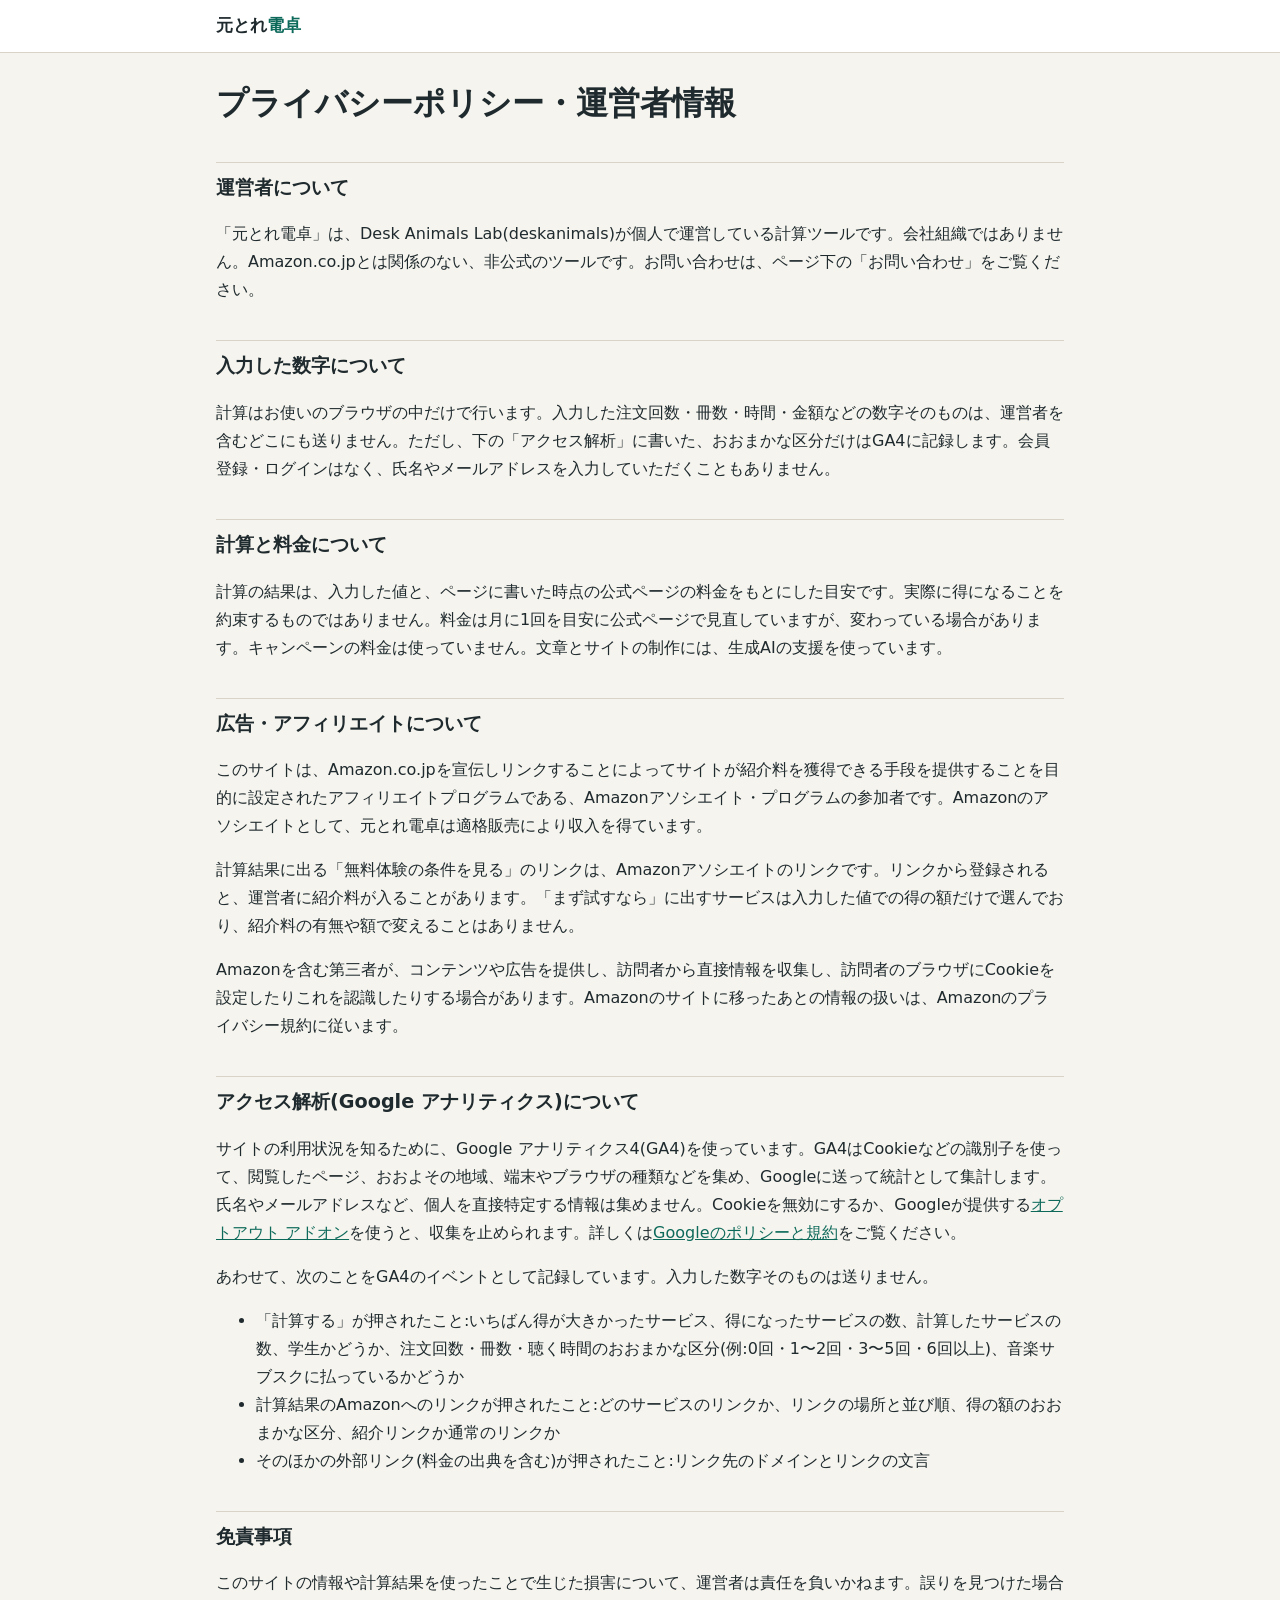
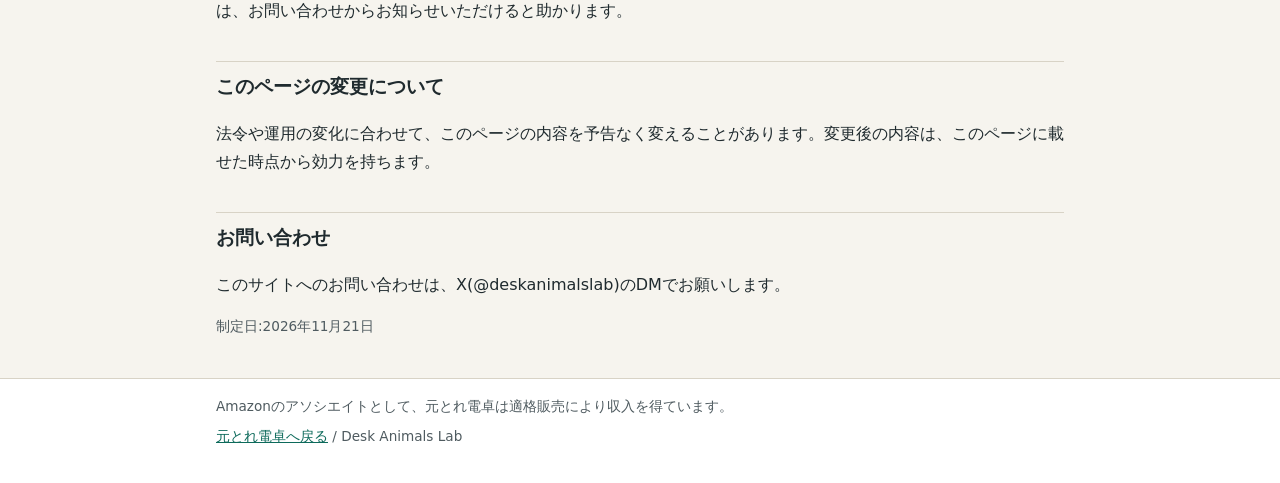
==== privacy/index.html @ 03bcca97 "元とれ電卓を公開 Co-Authored-By: Claude Opus 5.5 <noreply@anthropic.com>" ====
<!DOCTYPE html>
<html lang="ja">
<head>
<meta charset="UTF-8">
<meta name="viewport" content="width=device-width, initial-scale=1.0">
<title>プライバシーポリシー・運営者情報|元とれ電卓</title>
<meta name="description" content="元とれ電卓のプライバシーポリシー・運営者情報。入力した数字の扱い、Amazonアソシエイト、Google アナリティクスについて。">
<link rel="canonical" href="https://deskanimals114510-ai.github.io/mototore-dentaku/privacy/">
<meta name="robots" content="noindex, follow">
<meta name="theme-color" content="#0d6a5b">
<link rel="stylesheet" href="../style.css">
<script defer src="../analytics.js"></script>
</head>
<body>
<a class="skip-link" href="#main">本文へ移動</a>
<header class="site-header">
  <div class="wrap">
    <a class="site-name" href="../">元とれ<span>電卓</span></a>
  </div>
</header>
<main id="main">
<div class="wrap content">
  <h1>プライバシーポリシー・運営者情報</h1>

  <h2>運営者について</h2>
  <p>「元とれ電卓」は、Desk Animals Lab(deskanimals)が個人で運営している計算ツールです。会社組織ではありません。Amazon.co.jpとは関係のない、非公式のツールです。お問い合わせは、ページ下の「お問い合わせ」をご覧ください。</p>

  <h2>入力した数字について</h2>
  <p>計算はお使いのブラウザの中だけで行います。入力した注文回数・冊数・時間・金額などの数字そのものは、運営者を含むどこにも送りません。ただし、下の「アクセス解析」に書いた、おおまかな区分だけはGA4に記録します。会員登録・ログインはなく、氏名やメールアドレスを入力していただくこともありません。</p>

  <h2>計算と料金について</h2>
  <p>計算の結果は、入力した値と、ページに書いた時点の公式ページの料金をもとにした目安です。実際に得になることを約束するものではありません。料金は月に1回を目安に公式ページで見直していますが、変わっている場合があります。キャンペーンの料金は使っていません。文章とサイトの制作には、生成AIの支援を使っています。</p>

  <h2>広告・アフィリエイトについて</h2>
  <p>このサイトは、Amazon.co.jpを宣伝しリンクすることによってサイトが紹介料を獲得できる手段を提供することを目的に設定されたアフィリエイトプログラムである、Amazonアソシエイト・プログラムの参加者です。Amazonのアソシエイトとして、元とれ電卓は適格販売により収入を得ています。</p>
  <p>計算結果に出る「無料体験の条件を見る」のリンクは、Amazonアソシエイトのリンクです。リンクから登録されると、運営者に紹介料が入ることがあります。「まず試すなら」に出すサービスは入力した値での得の額だけで選んでおり、紹介料の有無や額で変えることはありません。</p>
  <p>Amazonを含む第三者が、コンテンツや広告を提供し、訪問者から直接情報を収集し、訪問者のブラウザにCookieを設定したりこれを認識したりする場合があります。Amazonのサイトに移ったあとの情報の扱いは、Amazonのプライバシー規約に従います。</p>

  <h2>アクセス解析(Google アナリティクス)について</h2>
  <p>サイトの利用状況を知るために、Google アナリティクス4(GA4)を使っています。GA4はCookieなどの識別子を使って、閲覧したページ、おおよその地域、端末やブラウザの種類などを集め、Googleに送って統計として集計します。氏名やメールアドレスなど、個人を直接特定する情報は集めません。Cookieを無効にするか、Googleが提供する<a href="https://tools.google.com/dlpage/gaoptout?hl=ja" target="_blank" rel="noopener">オプトアウト アドオン</a>を使うと、収集を止められます。詳しくは<a href="https://policies.google.com/technologies/partner-sites?hl=ja" target="_blank" rel="noopener">Googleのポリシーと規約</a>をご覧ください。</p>
  <p>あわせて、次のことをGA4のイベントとして記録しています。入力した数字そのものは送りません。</p>
  <ul>
    <li>「計算する」が押されたこと:いちばん得が大きかったサービス、得になったサービスの数、計算したサービスの数、学生かどうか、注文回数・冊数・聴く時間のおおまかな区分(例:0回・1〜2回・3〜5回・6回以上)、音楽サブスクに払っているかどうか</li>
    <li>計算結果のAmazonへのリンクが押されたこと:どのサービスのリンクか、リンクの場所と並び順、得の額のおおまかな区分、紹介リンクか通常のリンクか</li>
    <li>そのほかの外部リンク(料金の出典を含む)が押されたこと:リンク先のドメインとリンクの文言</li>
  </ul>

  <h2>免責事項</h2>
  <p>このサイトの情報や計算結果を使ったことで生じた損害について、運営者は責任を負いかねます。誤りを見つけた場合は、お問い合わせからお知らせいただけると助かります。</p>

  <h2>このページの変更について</h2>
  <p>法令や運用の変化に合わせて、このページの内容を予告なく変えることがあります。変更後の内容は、このページに載せた時点から効力を持ちます。</p>

  <h2>お問い合わせ</h2>
  <p>このサイトへのお問い合わせは、X(@deskanimalslab)のDMでお願いします。</p>
  <p class="asof">制定日:2026年11月21日</p>
</div>
</main>
<footer class="site-footer">
  <div class="wrap">
    <p>Amazonのアソシエイトとして、元とれ電卓は適格販売により収入を得ています。</p>
    <p><a href="../">元とれ電卓へ戻る</a> / Desk Animals Lab</p>
  </div>
</footer>
</body>
</html>
---- style.css ----
:root {
  --bg: #f6f4ee;
  --surface: #ffffff;
  --ink: #1f2a2e;
  --muted: #4f5b60;
  --line: #d8d3c6;
  --accent: #0d6a5b;
  --accent-ink: #ffffff;
  --gain: #0b6b3a;
  --gain-bg: #e7f3ec;
  --loss: #9a3324;
  --loss-bg: #f8e9e5;
  --focus: #b4540a;
  --radius: 10px;
}
* { box-sizing: border-box; }
[hidden] { display: none !important; }
.note { display: block; font-size: 0.82rem; color: var(--muted); font-weight: 400; }
html { -webkit-text-size-adjust: 100%; }
body {
  margin: 0;
  background: var(--bg);
  color: var(--ink);
  font-family: system-ui, -apple-system, "Hiragino Sans", "Hiragino Kaku Gothic ProN", "Yu Gothic UI", "Meiryo", sans-serif;
  font-size: 16px;
  line-height: 1.75;
}
a { color: var(--accent); }
:focus-visible { outline: 3px solid var(--focus); outline-offset: 2px; }
.wrap { max-width: 880px; margin: 0 auto; padding: 0 16px; }
.skip-link { position: absolute; left: -999px; top: 0; background: var(--surface); padding: 8px 12px; z-index: 10; }
.skip-link:focus { left: 8px; top: 8px; }
.vh { position: absolute; width: 1px; height: 1px; overflow: hidden; clip: rect(0 0 0 0); white-space: nowrap; }

.site-header { border-bottom: 1px solid var(--line); background: var(--surface); }
.site-header .wrap { display: flex; align-items: center; justify-content: space-between; min-height: 52px; }
.site-name { font-weight: 700; text-decoration: none; color: var(--ink); font-size: 1.05rem; }
.site-name span { color: var(--accent); }

.pr-bar { background: #fff8e6; border-bottom: 1px solid #ecdcb0; font-size: 0.85rem; }
.pr-bar p { margin: 0; padding: 6px 0; }
.pr-tag { display: inline-block; font-size: 0.72rem; font-weight: 700; border: 1px solid currentColor; border-radius: 4px; padding: 0 5px; margin-right: 6px; line-height: 1.5; vertical-align: 1px; }

h1 { font-size: 1.6rem; line-height: 1.4; margin: 28px 0 8px; }
.lead { color: var(--muted); margin: 0 0 6px; }
.unofficial { font-size: 0.85rem; color: var(--muted); margin: 0 0 20px; }

.panel { background: var(--surface); border: 1px solid var(--line); border-radius: var(--radius); padding: 18px 16px; margin: 0 0 16px; }
.panel h2 { font-size: 1.1rem; margin: 0 0 4px; }
.panel .hint { font-size: 0.85rem; color: var(--muted); margin: 0 0 12px; }
fieldset { border: 0; margin: 0; padding: 0; min-width: 0; }
legend { padding: 0; }

.field { margin: 0 0 14px; }
.field > label, .field .label { display: block; font-weight: 700; margin-bottom: 4px; }
.field .note { display: block; font-size: 0.82rem; color: var(--muted); font-weight: 400; }
.input-row { display: flex; align-items: center; gap: 6px; flex-wrap: wrap; }
.input-row input[type="number"] {
  width: 7.5em; font: inherit; padding: 8px 10px; border: 1px solid #8a8f88; border-radius: 8px; background: #fff; color: var(--ink);
}
.unit { color: var(--muted); }
.quick { display: flex; gap: 6px; flex-wrap: wrap; }
.quick button {
  font: inherit; font-size: 0.85rem; min-height: 44px; min-width: 44px; padding: 4px 12px;
  border: 1px solid #8a8f88; background: var(--surface); color: var(--ink); border-radius: 22px; cursor: pointer;
}
.quick button:hover { border-color: var(--accent); }
.check { display: flex; align-items: center; gap: 8px; margin: 0 0 4px; font-weight: 400; min-height: 44px; }
.check input { width: 20px; height: 20px; margin: 0; flex: none; }
.checks { display: grid; gap: 2px 16px; grid-template-columns: 1fr; }

details.more { margin-top: 4px; }
details.more summary { cursor: pointer; font-weight: 700; padding: 10px 0; min-height: 44px; }
details.more[open] summary { margin-bottom: 8px; }
legend.label { font-weight: 700; margin-bottom: 2px; }
.fee-grid { display: grid; gap: 10px 16px; grid-template-columns: 1fr; margin-top: 10px; }
.fee-grid .field { margin: 0; }

.actions { display: flex; gap: 10px; flex-wrap: wrap; margin: 4px 0 24px; }
.btn-calc {
  font: inherit; font-weight: 700; font-size: 1.05rem; padding: 12px 28px; min-height: 48px;
  background: var(--accent); color: var(--accent-ink); border: 0; border-radius: 24px; cursor: pointer;
}
.btn-reset { font: inherit; padding: 10px 18px; min-height: 48px; background: transparent; border: 1px solid #8a8f88; border-radius: 24px; color: var(--ink); cursor: pointer; }

#result { scroll-margin-top: 12px; }
#summary { font-weight: 700; font-size: 1.05rem; margin: 0 0 12px; }
#summary:focus { outline: none; }
#top-pick { border: 2px solid var(--accent); }
#top-pick h3 { margin: 0 0 2px; font-size: 1.1rem; }
.top-net { font-size: 1.4rem; font-weight: 700; color: var(--gain); margin: 0 0 10px; }
.btn-trial {
  display: inline-block; text-decoration: none; font-weight: 700; padding: 10px 18px; min-height: 44px;
  background: var(--accent); color: var(--accent-ink); border-radius: 22px;
}
.btn-trial .pr-tag { border-color: var(--accent-ink); }
.trial-note { font-size: 0.82rem; color: var(--muted); margin: 10px 0 0; }

#cards { list-style: none; margin: 0 0 12px; padding: 0; display: grid; gap: 10px; grid-template-columns: 1fr; }
.card { background: var(--surface); border: 1px solid var(--line); border-left-width: 6px; border-radius: var(--radius); padding: 12px 14px; }
.card.is-gain { border-left-color: var(--gain); }
.card.is-loss { border-left-color: var(--loss); }
.card.is-even { border-left-color: var(--line); }
.card-head { display: flex; justify-content: space-between; align-items: baseline; gap: 8px; flex-wrap: wrap; }
.card h4 { margin: 0; font-size: 1rem; }
.card-net { margin: 0; font-weight: 700; font-size: 1.1rem; }
.is-gain .card-net { color: var(--gain); }
.is-loss .card-net { color: var(--loss); }
.mark { font-size: 0.8em; margin-right: 4px; }
.small { font-size: 0.86rem; color: var(--muted); margin: 6px 0 0; }
.small.even { color: var(--ink); }
.link-trial { display: inline-block; margin-top: 8px; font-weight: 700; padding: 6px 0; min-height: 44px; }
.quick-answers { background: var(--surface); border: 1px solid var(--line); border-radius: var(--radius); padding: 14px 16px; margin: 0 0 20px; }
.quick-answers h2 { font-size: 1rem; margin: 0 0 6px; }
.quick-answers ul { margin: 0; padding-left: 1.2em; font-size: 0.92rem; }
.quick-answers li { margin-bottom: 4px; }
#adjusted { margin: 0 0 12px; }
.premise { font-size: 0.85rem; color: var(--muted); }
.premise li { margin-bottom: 4px; }

.content h2 { font-size: 1.2rem; margin: 36px 0 8px; padding-top: 8px; border-top: 1px solid var(--line); }
.content h3 { font-size: 1.02rem; margin: 20px 0 6px; }
.content table { border-collapse: collapse; width: 100%; font-size: 0.92rem; background: var(--surface); }
.content th, .content td { border: 1px solid var(--line); padding: 6px 8px; text-align: left; vertical-align: top; }
.content th { background: #efece3; }
.table-scroll { overflow-x: auto; }
.asof { font-size: 0.85rem; color: var(--muted); }

.site-footer { margin-top: 40px; border-top: 1px solid var(--line); background: var(--surface); font-size: 0.85rem; color: var(--muted); }
.site-footer .wrap { padding-top: 16px; padding-bottom: 28px; }
.site-footer p { margin: 0 0 6px; }

@media (min-width: 720px) {
  h1 { font-size: 2rem; }
  .checks { grid-template-columns: 1fr 1fr; }
  .fee-grid { grid-template-columns: 1fr 1fr; }
  #cards { grid-template-columns: 1fr 1fr; }
}
@media (prefers-reduced-motion: reduce) { html { scroll-behavior: auto; } }

.field > label.check { display: flex; font-weight: 400; margin-bottom: 0; }
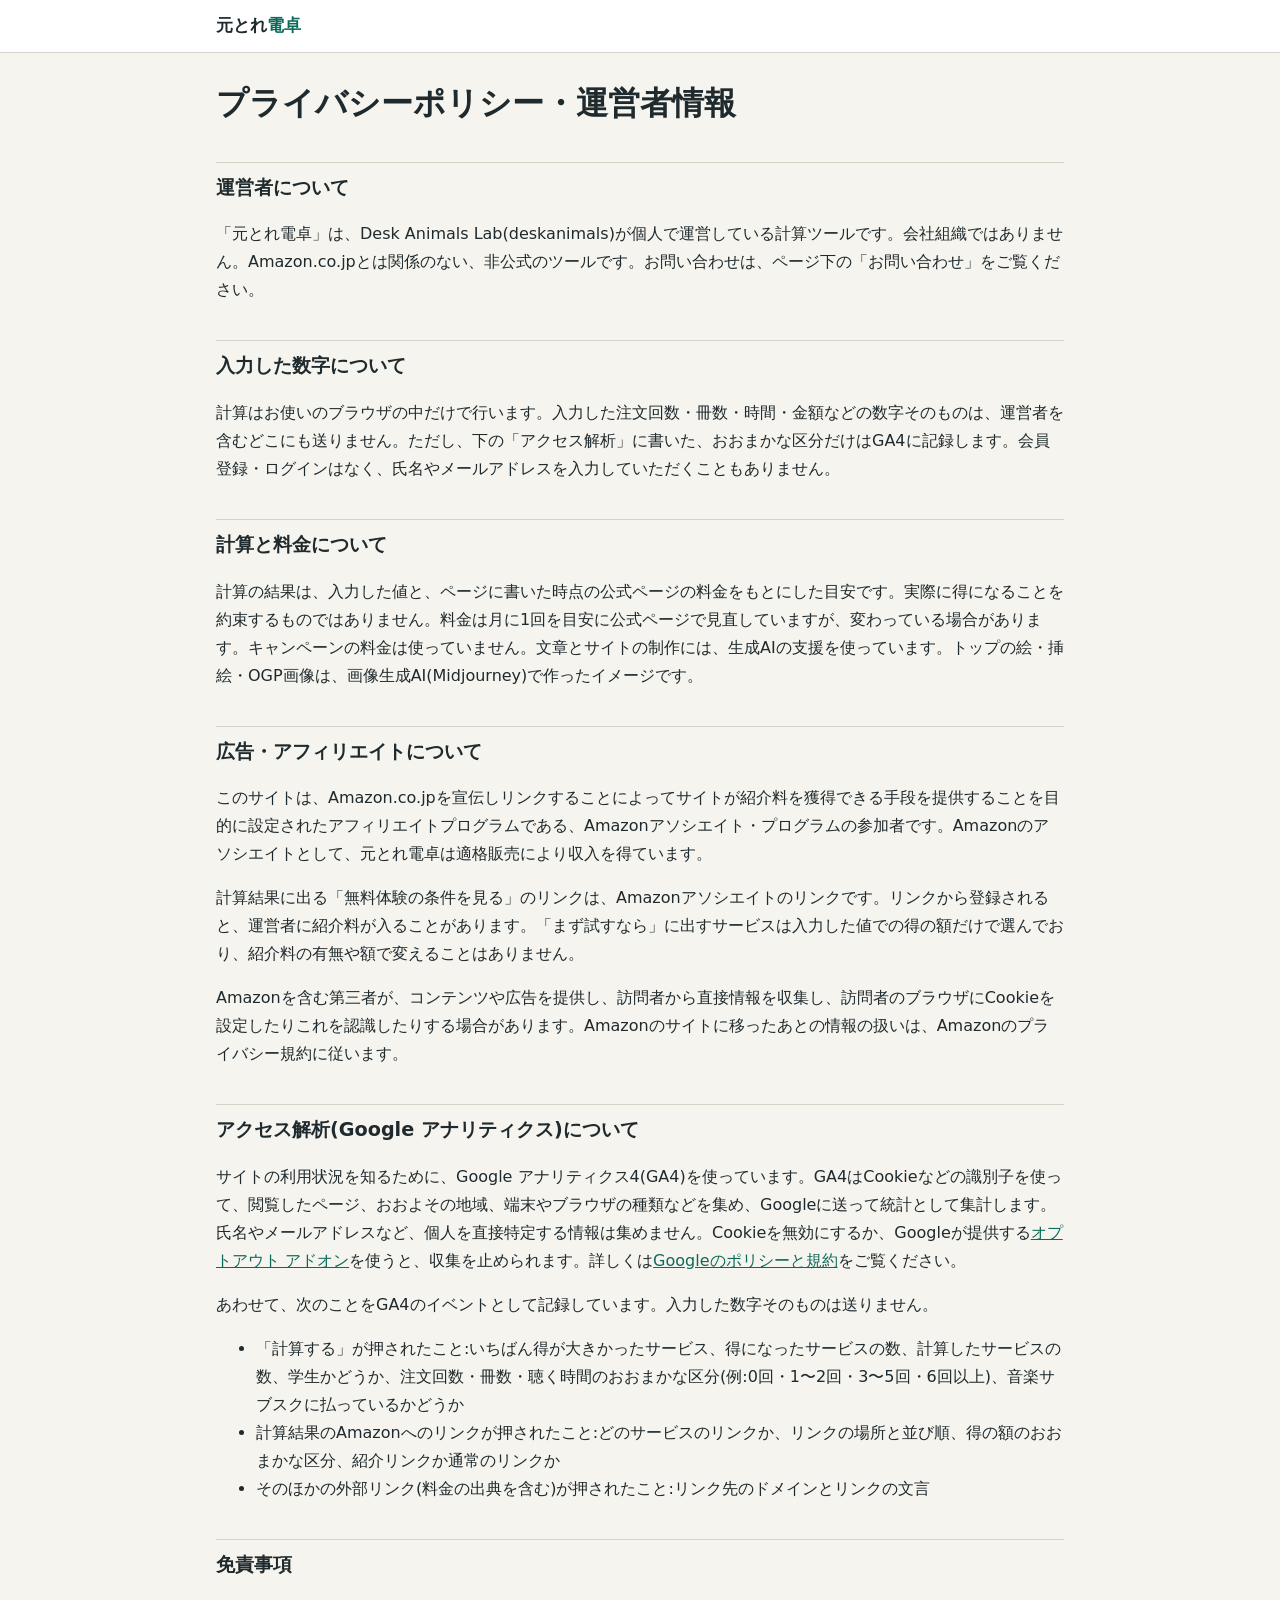
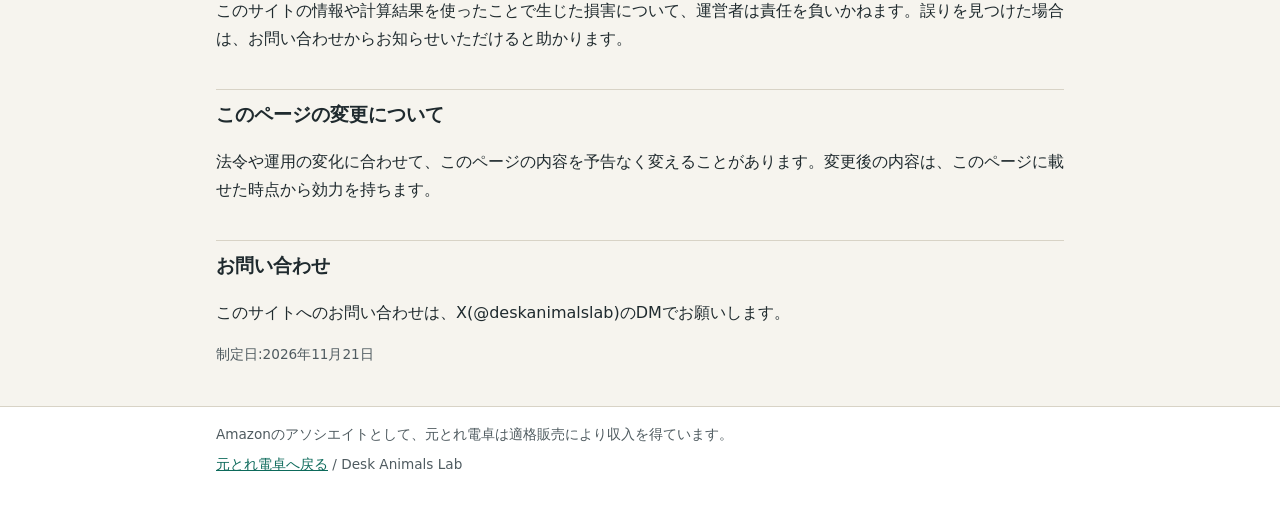
==== commit 862bf3a8: "絵と図を追加(MJの挿絵・損益分岐の図・結果の得損グラフ) Co-Authored-By: Claude Opus 5.5 <noreply@anthropic.com>" ====
--- a/privacy/index.html
+++ b/privacy/index.html
@@ -29,7 +29,7 @@
   <p>計算はお使いのブラウザの中だけで行います。入力した注文回数・冊数・時間・金額などの数字そのものは、運営者を含むどこにも送りません。ただし、下の「アクセス解析」に書いた、おおまかな区分だけはGA4に記録します。会員登録・ログインはなく、氏名やメールアドレスを入力していただくこともありません。</p>
 
   <h2>計算と料金について</h2>
-  <p>計算の結果は、入力した値と、ページに書いた時点の公式ページの料金をもとにした目安です。実際に得になることを約束するものではありません。料金は月に1回を目安に公式ページで見直していますが、変わっている場合があります。キャンペーンの料金は使っていません。文章とサイトの制作には、生成AIの支援を使っています。</p>
+  <p>計算の結果は、入力した値と、ページに書いた時点の公式ページの料金をもとにした目安です。実際に得になることを約束するものではありません。料金は月に1回を目安に公式ページで見直していますが、変わっている場合があります。キャンペーンの料金は使っていません。文章とサイトの制作には、生成AIの支援を使っています。トップの絵・挿絵・OGP画像は、画像生成AI(Midjourney)で作ったイメージです。</p>
 
   <h2>広告・アフィリエイトについて</h2>
   <p>このサイトは、Amazon.co.jpを宣伝しリンクすることによってサイトが紹介料を獲得できる手段を提供することを目的に設定されたアフィリエイトプログラムである、Amazonアソシエイト・プログラムの参加者です。Amazonのアソシエイトとして、元とれ電卓は適格販売により収入を得ています。</p>
--- a/style.css
+++ b/style.css
@@ -22,7 +22,7 @@
   background: var(--bg);
   color: var(--ink);
   font-family: system-ui, -apple-system, "Hiragino Sans", "Hiragino Kaku Gothic ProN", "Yu Gothic UI", "Meiryo", sans-serif;
-  font-size: 16px;
+  font-size: 100%;
   line-height: 1.75;
 }
 a { color: var(--accent); }
@@ -139,3 +139,78 @@
 @media (prefers-reduced-motion: reduce) { html { scroll-behavior: auto; } }
 
 .field > label.check { display: flex; font-weight: 400; margin-bottom: 0; }
+
+/* 絵(MJ) */
+.hero-art { margin: 0 0 20px; }
+.hero-art img { display: block; width: 100%; height: auto; aspect-ratio: 1200 / 672; object-fit: cover; border-radius: var(--radius); }
+.spot { float: right; width: 38%; max-width: 240px; margin: 0 0 8px 14px; }
+.spot img { display: block; width: 100%; height: auto; aspect-ratio: 4 / 3; object-fit: cover; border-radius: var(--radius); }
+.content h2 { clear: both; }
+.panel-head { display: flex; align-items: center; gap: 10px; margin: 0 0 4px; }
+.panel-head img { width: 56px; height: 42px; object-fit: cover; border-radius: 8px; flex: none; }
+.panel-head h2 { margin: 0; }
+
+/* 本文の棒グラフ */
+.chart { margin: 14px 0 18px; padding: 14px 14px 10px; background: var(--surface); border: 1px solid var(--line); border-radius: var(--radius); }
+.chart-title { font-weight: 700; margin: 0 0 6px; }
+.clegend { list-style: none; margin: 0 0 8px; padding: 0; display: flex; flex-wrap: wrap; gap: 4px 16px; font-size: 0.85rem; color: var(--muted); }
+.clegend li { display: flex; align-items: center; gap: 6px; }
+.swatch { width: 12px; height: 12px; border-radius: 3px; display: inline-block; }
+.carea { position: relative; height: 170px; border-bottom: 1px solid #c9c4b6; margin-top: 18px; }
+.ccols { position: absolute; inset: 0; display: flex; justify-content: space-around; align-items: flex-end; }
+.cgroup { display: flex; align-items: flex-end; gap: 2px; height: 100%; }
+.cbar-col { display: flex; flex-direction: column; justify-content: flex-end; align-items: center; height: 100%; width: 24px; }
+.cbar { width: 100%; border-radius: 4px 4px 0 0; }
+.cbar-val { font-size: 0.72rem; color: var(--muted); white-space: nowrap; margin-bottom: 2px; }
+.s-a { background: #00806a; }
+.s-b { background: #1a7fb0; }
+.s-c { background: #d0553a; }
+.cline { position: absolute; left: 0; right: 0; border-top: 2px dashed var(--ink); z-index: 1; }
+.cline-label { position: absolute; right: 0; top: -1.45em; font-size: 0.75rem; color: var(--ink); background: var(--surface); padding: 0 4px; }
+.cxlabels { display: flex; justify-content: space-around; font-size: 0.8rem; color: var(--muted); margin-top: 4px; text-align: center; }
+.cunit { font-size: 0.78rem; color: var(--muted); text-align: center; margin: 2px 0 0; }
+.chart figcaption { font-size: 0.85rem; color: var(--muted); margin-top: 8px; }
+
+/* 結果の得損の棒 */
+#result-chart { background: var(--surface); border: 1px solid var(--line); border-radius: var(--radius); padding: 12px 14px; margin: 0 0 12px; }
+.rc-row { display: grid; grid-template-columns: 7.5em 1fr 7.5em; align-items: center; gap: 8px; min-height: 30px; font-size: 0.88rem; }
+.rc-name { overflow-wrap: anywhere; }
+.rc-track { position: relative; height: 14px; }
+.rc-track::before { content: ""; position: absolute; left: var(--zero, 50%); top: -6px; bottom: -6px; border-left: 1px solid #8a8f88; }
+.rc-bar { position: absolute; top: 0; height: 100%; }
+.rc-bar.is-gain { left: var(--zero, 50%); background: #00806a; border-radius: 0 4px 4px 0; }
+.rc-bar.is-loss { right: calc(100% - var(--zero, 50%)); background: #d0553a; border-radius: 4px 0 0 4px; }
+.rc-val { font-weight: 700; text-align: right; white-space: nowrap; }
+@media (max-width: 420px) {
+  .spot { float: none; width: 100%; max-width: none; margin: 0 0 10px; }
+  .rc-row { grid-template-columns: 6em 1fr 6.8em; font-size: 0.8rem; }
+}
+.intro { display: grid; gap: 4px 28px; grid-template-columns: 1fr; align-items: center; margin-bottom: 20px; }
+.intro .hero-art { margin: 8px 0 0; }
+@media (min-width: 720px) {
+  .intro { grid-template-columns: 1.05fr 1fr; }
+  .intro .hero-art { margin: 28px 0 0; }
+}
+.has-lines .carea, .has-lines .cxlabels, .has-lines .cunit { margin-right: 7.2em; }
+.cline-label { left: 100%; right: auto; top: -0.75em; margin-left: 6px; width: 7em; white-space: normal; line-height: 1.25; padding: 0; background: none; }
+#top-pick::after { content: ""; display: block; clear: both; }
+.top-art { float: right; width: 34%; max-width: 200px; height: auto; aspect-ratio: 4 / 3; object-fit: cover; border-radius: 8px; margin: 0 0 8px 12px; }
+@media (max-width: 420px) { .top-art { width: 40%; } }
+.cline-label { white-space: nowrap; top: -1.35em; }
+.cline + .cline .cline-label { top: 0.2em; }
+.cbar-val { position: relative; z-index: 2; background: var(--surface); padding: 0 2px; border-radius: 3px; }
+@media (max-width: 420px) {
+  .spot { float: right; width: 42%; margin: 4px 0 6px 12px; }
+}
+
+/* 5名レビュー後の調整(2026-11-21) */
+.chart { max-width: 600px; }
+.cbar-col { width: clamp(24px, 8vw, 48px); }
+.cbar-val { font-size: 0.8rem; }
+.rc-head { display: flex; justify-content: space-between; font-size: 0.8rem; color: var(--muted); margin: 0 0 6px; }
+.rc-row { grid-template-columns: minmax(5.5em, auto) minmax(4em, 1fr) auto; }
+@media (max-width: 719px) {
+  .intro .hero-art img { aspect-ratio: 16 / 6; max-height: 140px; }
+  .spot { float: none; width: 100%; max-width: none; margin: 0 0 10px; }
+  .spot img { aspect-ratio: 16 / 7; max-height: 160px; }
+}
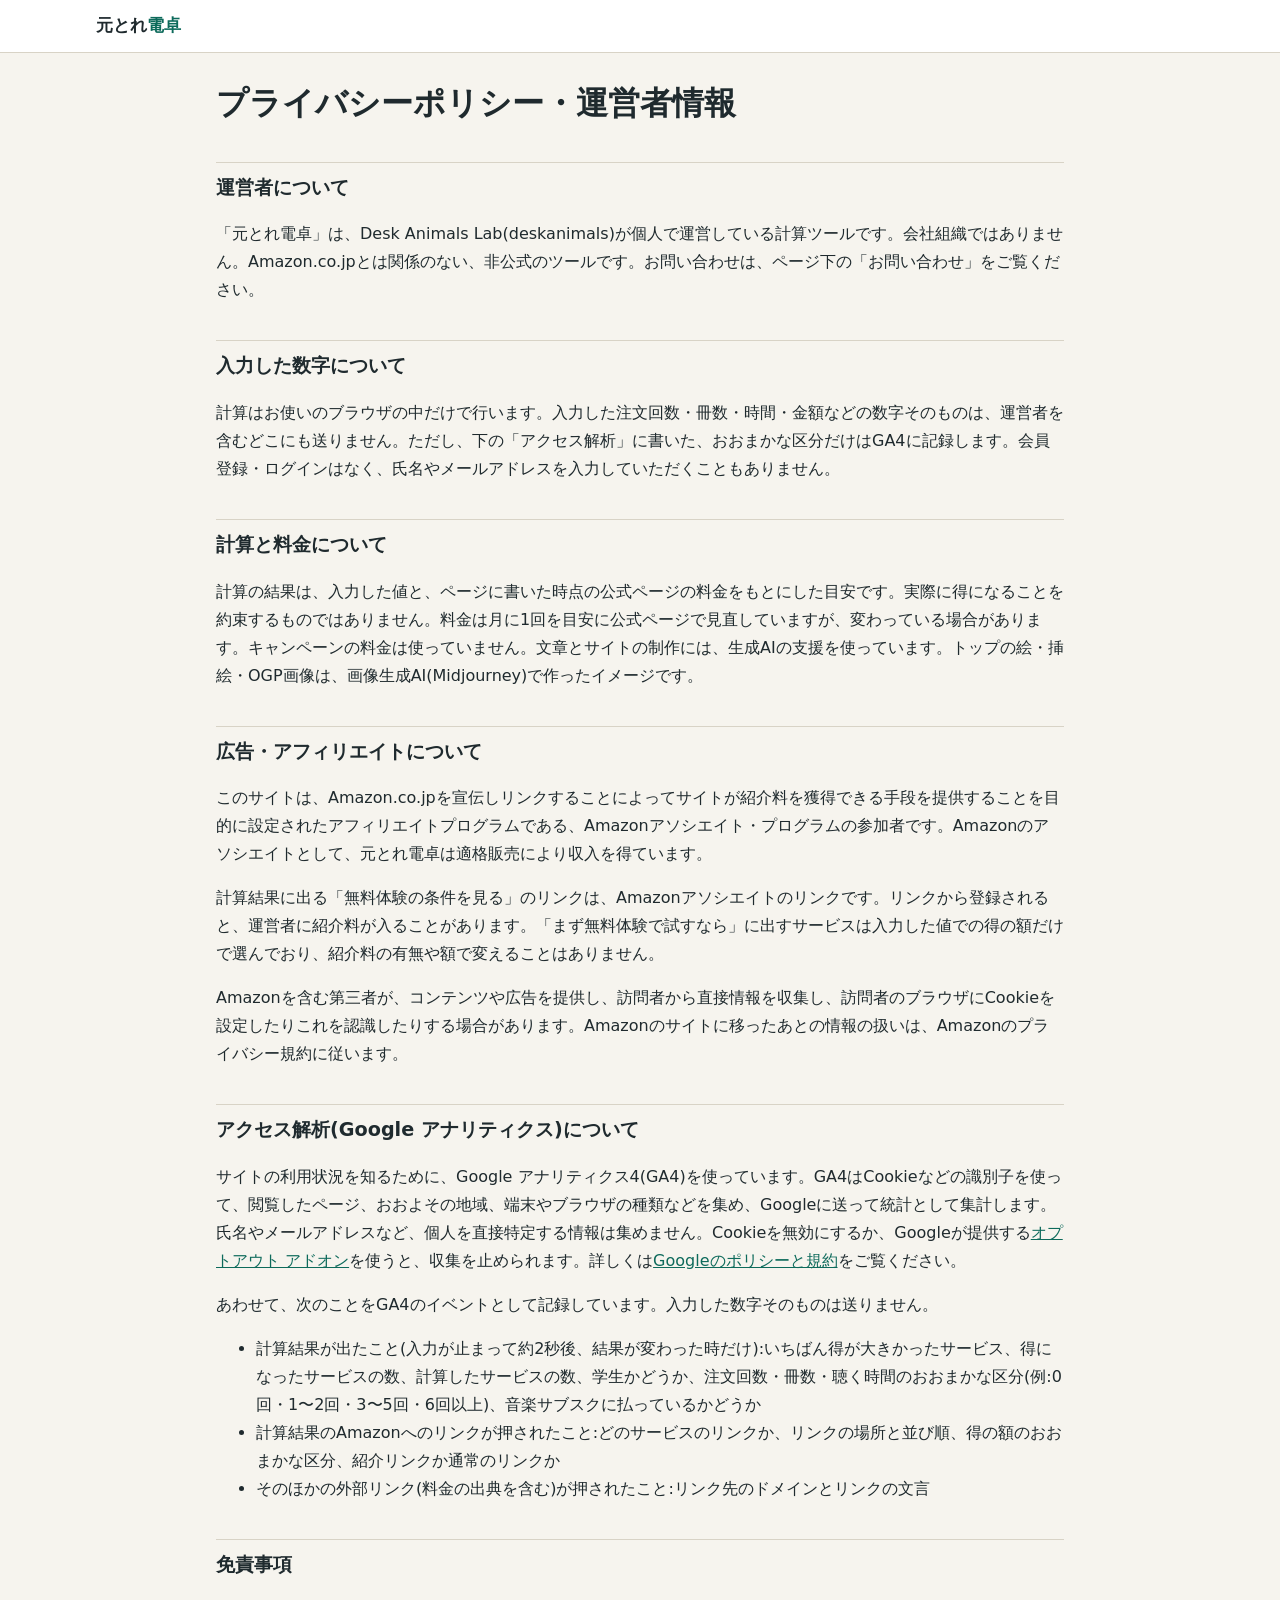
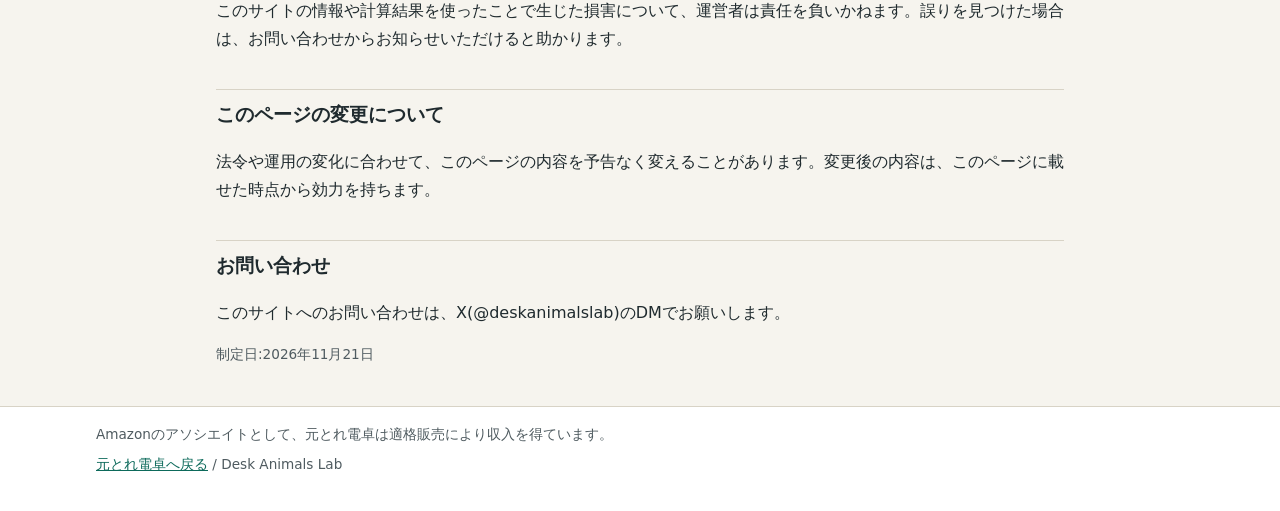
==== commit 56d43c9f: "UIを直感的に: 選ぶ→答える→すぐ結果、−/+、スマホの帯、PCの2列 Co-Authored-By: Claude Opus 5.5 <noreply@anthropic.com>" ====
--- a/privacy/index.html
+++ b/privacy/index.html
@@ -33,14 +33,14 @@
 
   <h2>広告・アフィリエイトについて</h2>
   <p>このサイトは、Amazon.co.jpを宣伝しリンクすることによってサイトが紹介料を獲得できる手段を提供することを目的に設定されたアフィリエイトプログラムである、Amazonアソシエイト・プログラムの参加者です。Amazonのアソシエイトとして、元とれ電卓は適格販売により収入を得ています。</p>
-  <p>計算結果に出る「無料体験の条件を見る」のリンクは、Amazonアソシエイトのリンクです。リンクから登録されると、運営者に紹介料が入ることがあります。「まず試すなら」に出すサービスは入力した値での得の額だけで選んでおり、紹介料の有無や額で変えることはありません。</p>
+  <p>計算結果に出る「無料体験の条件を見る」のリンクは、Amazonアソシエイトのリンクです。リンクから登録されると、運営者に紹介料が入ることがあります。「まず無料体験で試すなら」に出すサービスは入力した値での得の額だけで選んでおり、紹介料の有無や額で変えることはありません。</p>
   <p>Amazonを含む第三者が、コンテンツや広告を提供し、訪問者から直接情報を収集し、訪問者のブラウザにCookieを設定したりこれを認識したりする場合があります。Amazonのサイトに移ったあとの情報の扱いは、Amazonのプライバシー規約に従います。</p>
 
   <h2>アクセス解析(Google アナリティクス)について</h2>
   <p>サイトの利用状況を知るために、Google アナリティクス4(GA4)を使っています。GA4はCookieなどの識別子を使って、閲覧したページ、おおよその地域、端末やブラウザの種類などを集め、Googleに送って統計として集計します。氏名やメールアドレスなど、個人を直接特定する情報は集めません。Cookieを無効にするか、Googleが提供する<a href="https://tools.google.com/dlpage/gaoptout?hl=ja" target="_blank" rel="noopener">オプトアウト アドオン</a>を使うと、収集を止められます。詳しくは<a href="https://policies.google.com/technologies/partner-sites?hl=ja" target="_blank" rel="noopener">Googleのポリシーと規約</a>をご覧ください。</p>
   <p>あわせて、次のことをGA4のイベントとして記録しています。入力した数字そのものは送りません。</p>
   <ul>
-    <li>「計算する」が押されたこと:いちばん得が大きかったサービス、得になったサービスの数、計算したサービスの数、学生かどうか、注文回数・冊数・聴く時間のおおまかな区分(例:0回・1〜2回・3〜5回・6回以上)、音楽サブスクに払っているかどうか</li>
+    <li>計算結果が出たこと(入力が止まって約2秒後、結果が変わった時だけ):いちばん得が大きかったサービス、得になったサービスの数、計算したサービスの数、学生かどうか、注文回数・冊数・聴く時間のおおまかな区分(例:0回・1〜2回・3〜5回・6回以上)、音楽サブスクに払っているかどうか</li>
     <li>計算結果のAmazonへのリンクが押されたこと:どのサービスのリンクか、リンクの場所と並び順、得の額のおおまかな区分、紹介リンクか通常のリンクか</li>
     <li>そのほかの外部リンク(料金の出典を含む)が押されたこと:リンク先のドメインとリンクの文言</li>
   </ul>
--- a/style.css
+++ b/style.css
@@ -214,3 +214,71 @@
   .spot { float: none; width: 100%; max-width: none; margin: 0 0 10px; }
   .spot img { aspect-ratio: 16 / 7; max-height: 160px; }
 }
+
+/* 直感的なUI(2026-11-21): 選ぶ→答える→すぐ結果 */
+.step-no { display: inline-flex; align-items: center; justify-content: center; width: 1.7em; height: 1.7em; margin-right: 8px; border-radius: 50%; background: var(--accent); color: var(--accent-ink); font-size: 0.85em; font-weight: 700; vertical-align: 0.1em; }
+.step-panel h2, #result-h { font-size: 1.15rem; }
+#result-h { margin: 8px 0 10px; }
+.tiles { display: grid; grid-template-columns: repeat(2, 1fr); gap: 10px; margin: 6px 0 14px; }
+.tile { position: relative; display: flex; flex-direction: column; align-items: center; gap: 2px; padding: 8px 8px 10px; border: 2px solid var(--line); border-radius: 14px; background: var(--surface); cursor: pointer; text-align: center; transition: border-color .15s, box-shadow .15s, transform .15s; }
+.tile input { position: absolute; opacity: 0; width: 1px; height: 1px; }
+.tile img { width: 100%; height: auto; aspect-ratio: 4 / 3; object-fit: cover; border-radius: 10px; opacity: .78; transition: opacity .15s; }
+.tile-name { font-weight: 700; font-size: 1.05rem; margin-top: 4px; }
+.tile-sub { font-size: 0.8rem; color: var(--muted); }
+.tile::after { content: ""; position: absolute; top: 12px; right: 12px; width: 26px; height: 26px; border-radius: 50%; border: 2px solid #8a8f88; background: var(--surface); }
+.tile.is-on { border-color: var(--accent); box-shadow: 0 0 0 2px var(--accent) inset; }
+.tile.is-on img { opacity: 1; }
+.tile.is-on::after { content: "✓"; color: var(--accent-ink); background: var(--accent); border-color: var(--accent); display: flex; align-items: center; justify-content: center; font-weight: 700; font-size: 15px; }
+.tile:has(input:focus-visible) { outline: 3px solid var(--focus); outline-offset: 2px; }
+.tile:hover { border-color: var(--accent); }
+@media (prefers-reduced-motion: no-preference) { .tile:active { transform: scale(.98); } }
+
+.chip { display: inline-flex; align-items: center; gap: 8px; min-height: 44px; padding: 6px 14px; margin: 4px 6px 4px 0; border: 1px solid #8a8f88; border-radius: 22px; background: var(--surface); cursor: pointer; font-size: 0.9rem; font-weight: 400; }
+.chip input { width: 18px; height: 18px; margin: 0; flex: none; accent-color: var(--accent); }
+.chip:has(input:checked) { background: #e3f1ed; border-color: var(--accent); }
+.status-chips { margin-top: 12px; padding-top: 10px; border-top: 1px dashed var(--line); }
+.status-chips .chip { font-size: 0.85rem; }
+
+.step-guide { color: var(--muted); margin: 0 0 16px; padding: 14px 16px; border: 2px dashed var(--line); border-radius: var(--radius); }
+.q-panel h2 { display: flex; align-items: center; gap: 10px; }
+.q-icon { width: 48px; height: 36px; object-fit: cover; border-radius: 8px; flex: none; }
+@media (prefers-reduced-motion: no-preference) { .q-panel { animation: q-in .2s ease-out; } @keyframes q-in { from { opacity: 0; transform: translateY(6px); } to { opacity: 1; transform: none; } } }
+
+.stepper { display: flex; align-items: center; gap: 6px; }
+.stepper input[type="number"] { width: 5.5em; text-align: center; font: inherit; font-size: 1.15rem; font-weight: 700; padding: 8px 6px; border: 1px solid #8a8f88; border-radius: 10px; background: #fff; color: var(--ink); -moz-appearance: textfield; }
+.stepper input::-webkit-outer-spin-button, .stepper input::-webkit-inner-spin-button { -webkit-appearance: none; margin: 0; }
+.step { min-width: 48px; height: 48px; padding: 0 8px; border: 1px solid #8a8f88; border-radius: 12px; background: var(--surface); color: var(--ink); font: inherit; font-size: 1.2rem; font-weight: 700; cursor: pointer; }
+.step:hover { border-color: var(--accent); background: #e3f1ed; }
+
+.sticky-result { position: fixed; left: 0; right: 0; bottom: 0; z-index: 20; padding: 8px 12px calc(8px + env(safe-area-inset-bottom)); background: rgba(246,244,238,.96); border-top: 1px solid var(--line); }
+.sticky-result a { display: flex; justify-content: space-between; align-items: center; gap: 10px; max-width: 880px; margin: 0 auto; min-height: 48px; padding: 8px 16px; border-radius: 24px; background: var(--accent); color: var(--accent-ink); text-decoration: none; font-weight: 700; }
+.sticky-go { flex: none; font-size: 0.9rem; }
+@media (min-width: 1000px) { .sticky-result { display: none; } }
+body { padding-bottom: 72px; }
+@media (max-width: 999px) { html { scroll-padding-bottom: 96px; } }
+@media (min-width: 1000px) { body { padding-bottom: 0; } }
+@media (min-width: 720px) { .tiles { grid-template-columns: repeat(4, 1fr); } }
+@media (min-width: 1000px) {
+  .wrap { max-width: 1120px; }
+  .calc-layout { display: grid; grid-template-columns: minmax(0, 1fr) 400px; gap: 24px; align-items: start; }
+  .calc-layout #result { position: sticky; top: 12px; }
+  #go-result { display: none; }
+  .calc-layout .top-art { width: 30%; }
+  .content, .quick-answers, .intro { max-width: 880px; }
+}
+
+/* 5名レビュー後(UI) */
+.tile { border-color: #8a8f88; }
+#summary:focus-visible, #summary:focus { outline: 2px dashed var(--focus); outline-offset: 4px; }
+.step-guide.is-active { border-style: solid; border-color: var(--accent); color: var(--ink); background: #eef6f3; font-weight: 700; }
+.to-detail { margin: 4px 0 12px; }
+.to-detail a { font-weight: 700; }
+#result-detail { margin-top: 8px; }
+#result-detail h2 { font-size: 1.1rem; }
+@media (max-width: 719px) {
+  .intro .hero-art { display: none; }
+  .tile img { aspect-ratio: 16 / 9; }
+  .tiles { gap: 8px; }
+  .tile { padding: 6px 6px 8px; }
+  .tile::after { top: 10px; right: 10px; width: 24px; height: 24px; }
+}
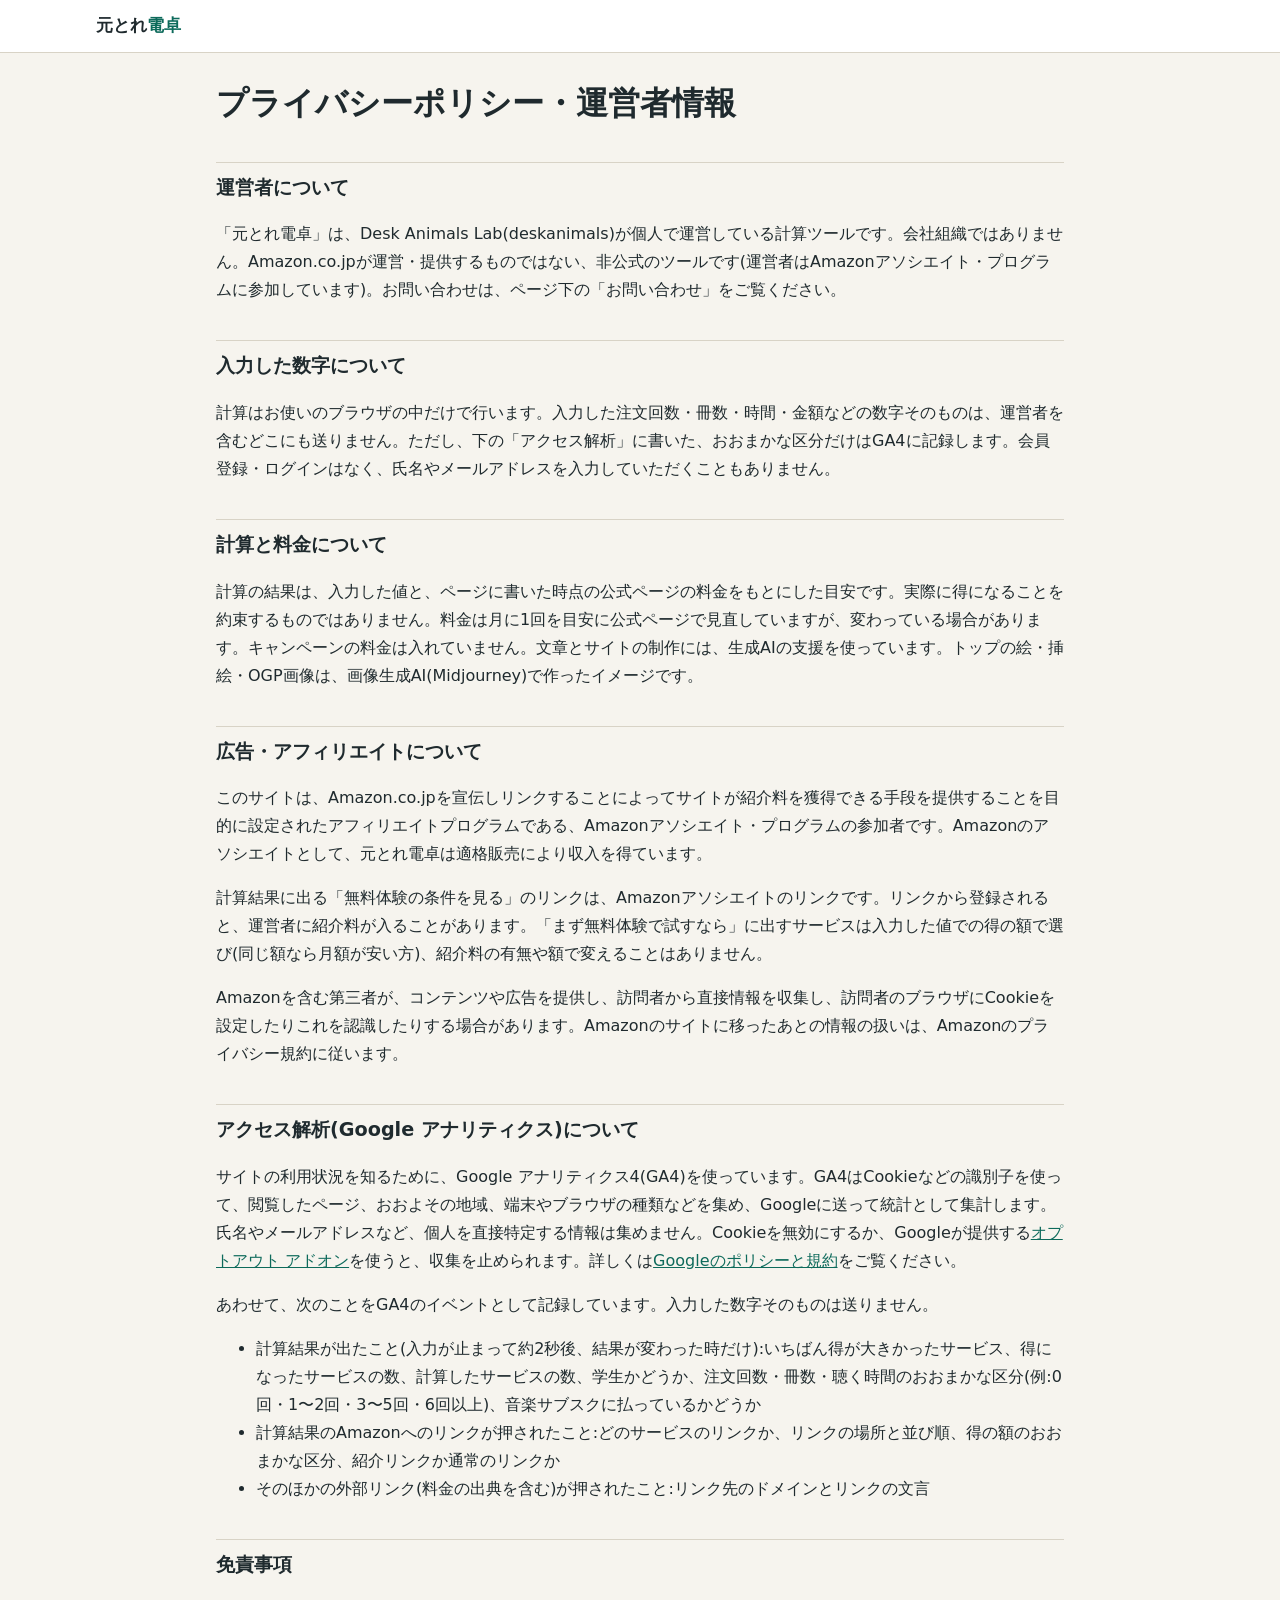
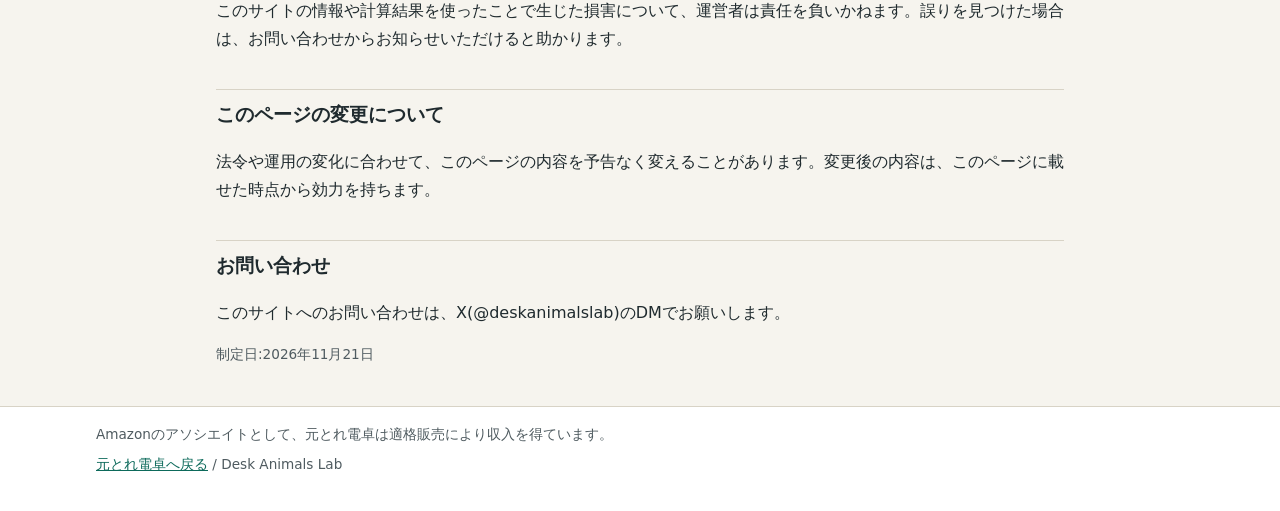
==== commit cd957085: "校閲の反映と、集客・導線・SEOの対策(本文から計算へ戻るボタン、?use=の入口、年額と月額の節など) Co-Authored-By: Claude Opus 5.5 <noreply@anthro" ====
--- a/privacy/index.html
+++ b/privacy/index.html
@@ -23,17 +23,17 @@
   <h1>プライバシーポリシー・運営者情報</h1>
 
   <h2>運営者について</h2>
-  <p>「元とれ電卓」は、Desk Animals Lab(deskanimals)が個人で運営している計算ツールです。会社組織ではありません。Amazon.co.jpとは関係のない、非公式のツールです。お問い合わせは、ページ下の「お問い合わせ」をご覧ください。</p>
+  <p>「元とれ電卓」は、Desk Animals Lab(deskanimals)が個人で運営している計算ツールです。会社組織ではありません。Amazon.co.jpが運営・提供するものではない、非公式のツールです(運営者はAmazonアソシエイト・プログラムに参加しています)。お問い合わせは、ページ下の「お問い合わせ」をご覧ください。</p>
 
   <h2>入力した数字について</h2>
   <p>計算はお使いのブラウザの中だけで行います。入力した注文回数・冊数・時間・金額などの数字そのものは、運営者を含むどこにも送りません。ただし、下の「アクセス解析」に書いた、おおまかな区分だけはGA4に記録します。会員登録・ログインはなく、氏名やメールアドレスを入力していただくこともありません。</p>
 
   <h2>計算と料金について</h2>
-  <p>計算の結果は、入力した値と、ページに書いた時点の公式ページの料金をもとにした目安です。実際に得になることを約束するものではありません。料金は月に1回を目安に公式ページで見直していますが、変わっている場合があります。キャンペーンの料金は使っていません。文章とサイトの制作には、生成AIの支援を使っています。トップの絵・挿絵・OGP画像は、画像生成AI(Midjourney)で作ったイメージです。</p>
+  <p>計算の結果は、入力した値と、ページに書いた時点の公式ページの料金をもとにした目安です。実際に得になることを約束するものではありません。料金は月に1回を目安に公式ページで見直していますが、変わっている場合があります。キャンペーンの料金は入れていません。文章とサイトの制作には、生成AIの支援を使っています。トップの絵・挿絵・OGP画像は、画像生成AI(Midjourney)で作ったイメージです。</p>
 
   <h2>広告・アフィリエイトについて</h2>
   <p>このサイトは、Amazon.co.jpを宣伝しリンクすることによってサイトが紹介料を獲得できる手段を提供することを目的に設定されたアフィリエイトプログラムである、Amazonアソシエイト・プログラムの参加者です。Amazonのアソシエイトとして、元とれ電卓は適格販売により収入を得ています。</p>
-  <p>計算結果に出る「無料体験の条件を見る」のリンクは、Amazonアソシエイトのリンクです。リンクから登録されると、運営者に紹介料が入ることがあります。「まず無料体験で試すなら」に出すサービスは入力した値での得の額だけで選んでおり、紹介料の有無や額で変えることはありません。</p>
+  <p>計算結果に出る「無料体験の条件を見る」のリンクは、Amazonアソシエイトのリンクです。リンクから登録されると、運営者に紹介料が入ることがあります。「まず無料体験で試すなら」に出すサービスは入力した値での得の額で選び(同じ額なら月額が安い方)、紹介料の有無や額で変えることはありません。</p>
   <p>Amazonを含む第三者が、コンテンツや広告を提供し、訪問者から直接情報を収集し、訪問者のブラウザにCookieを設定したりこれを認識したりする場合があります。Amazonのサイトに移ったあとの情報の扱いは、Amazonのプライバシー規約に従います。</p>
 
   <h2>アクセス解析(Google アナリティクス)について</h2>
--- a/style.css
+++ b/style.css
@@ -282,3 +282,15 @@
   .tile { padding: 6px 6px 8px; }
   .tile::after { top: 10px; right: 10px; width: 24px; height: 24px; }
 }
+
+/* 集客・導線(2026-11-21) */
+.h1-sub { display: block; font-size: 0.68em; color: var(--muted); margin-top: 4px; }
+.calc-back { margin: 10px 0 4px; clear: both; }
+.btn-back { font: inherit; font-weight: 700; min-height: 44px; padding: 8px 16px; border: 2px solid var(--accent); border-radius: 22px; background: var(--surface); color: var(--accent); cursor: pointer; }
+.btn-back:hover { background: #e3f1ed; }
+.calc-back a { font-weight: 700; }
+.also-calc { margin: 6px 0 12px; font-size: 0.9rem; }
+.also-calc .btn-back { margin: 4px 6px 0 0; padding: 6px 14px; }
+@media (min-width: 1000px) {
+  .calc-layout #result { max-height: calc(100vh - 24px); overflow: auto; }
+}
